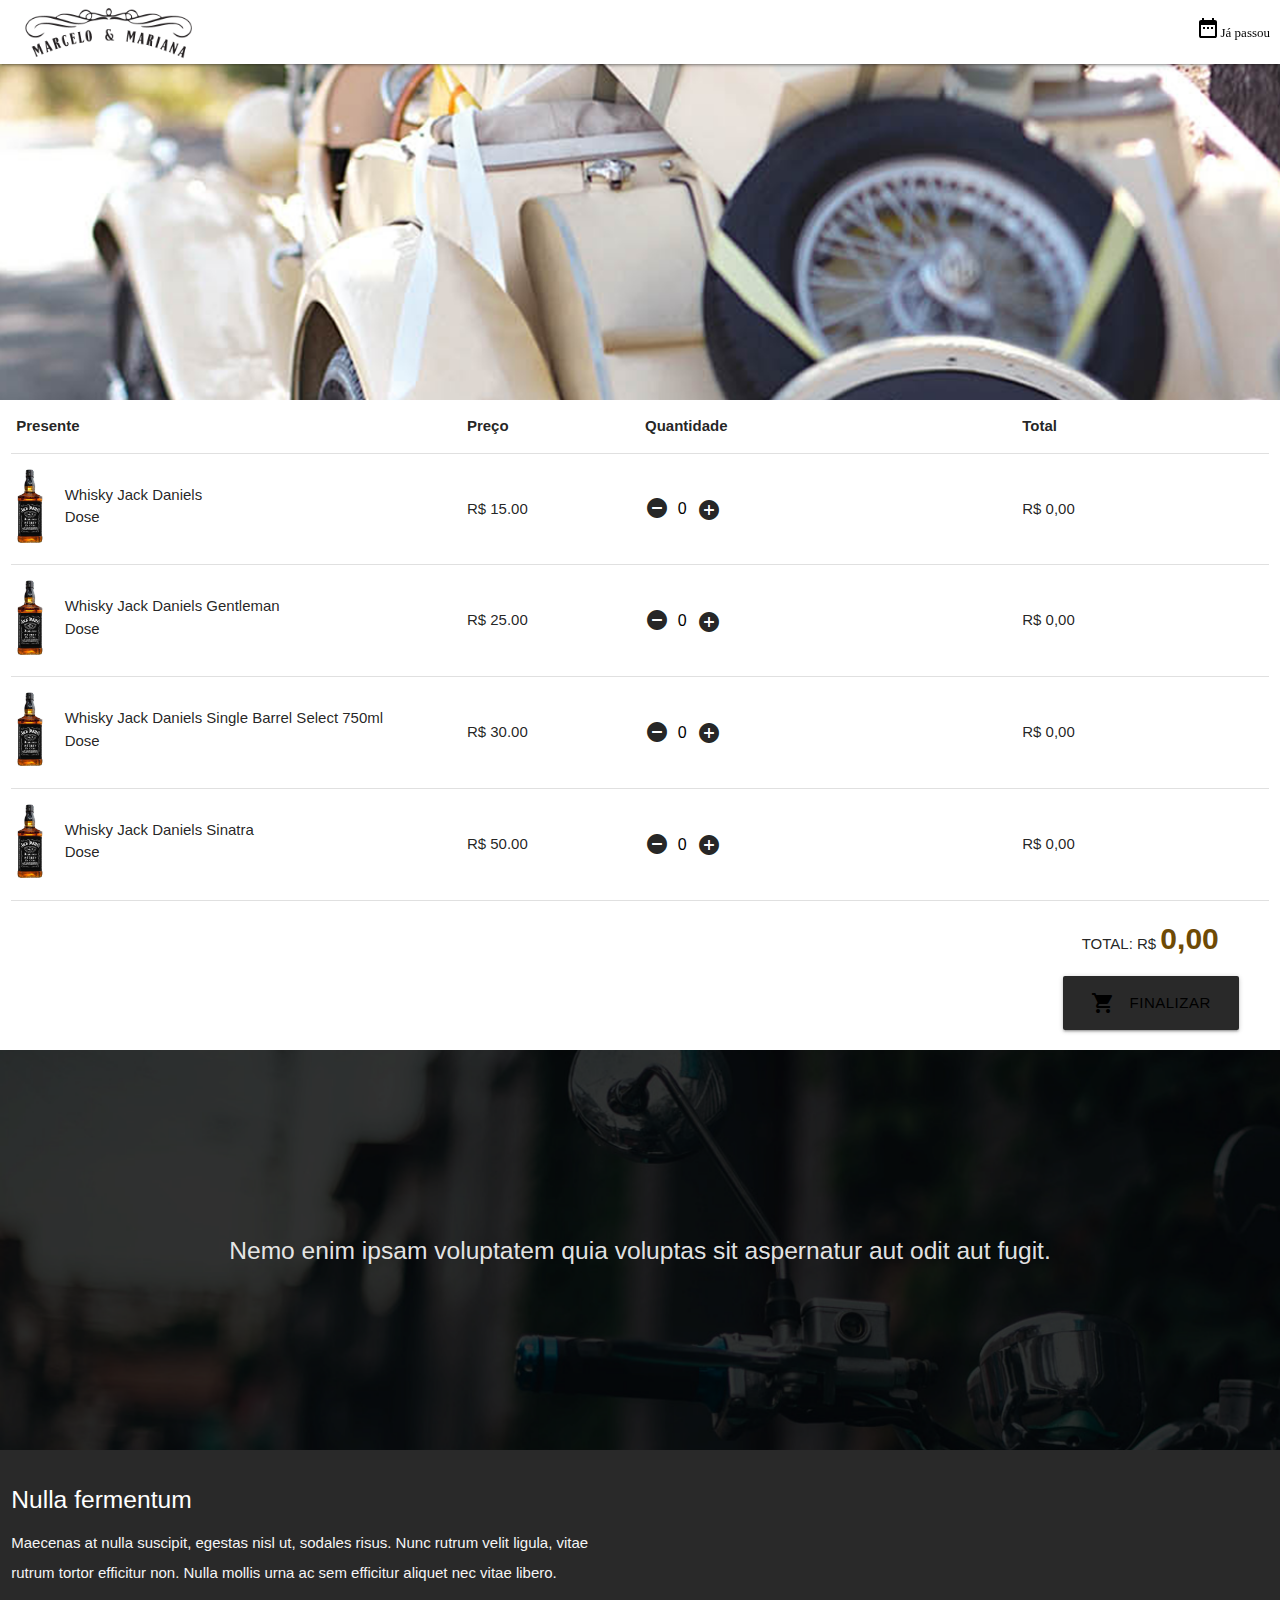
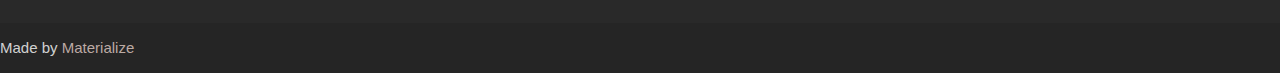
==== listaPresent.html @ 13d9a9d8 "subindo" ====
<!DOCTYPE html>
<html lang="en">

<head>
    <meta http-equiv="Content-Type" content="text/html; charset=UTF-8" />
    <meta name="viewport" content="width=device-width, initial-scale=1" />
    <title>Casório</title>

    <!-- CSS  -->
    <link href="https://fonts.googleapis.com/icon?family=Material+Icons" rel="stylesheet">
    <link href="css/materialize.css" type="text/css" rel="stylesheet" media="screen,projection" />
    <link href="css/style.css" type="text/css" rel="stylesheet" media="screen,projection" />
</head>

<body>
    <nav class="white" role="navigation">

        <div class="date icon">
            <div id="countdownie">
                <!-- contagem regressiva -->
            </div>
            <span id="icondate"> <i class="material-icons">date_range</i> </span>
        </div>
        <div class="nav-wrapper container">
            <img src="/Logo.png" alt="">
            <!-- <a id="logo-container" href="#" class="brand-logo"></a> -->
            <ul class="right hide-on-med-and-down">
            </ul>

            <ul id="nav-mobile" class="sidenav">
                <li><a href="#">Navbar Link</a></li>
            </ul>
        </div>
    </nav>

    <div id="index-banner" class="parallax-container">
        <div class="parallax listpresent"></div>
    </div>


    <div class="container row">
        <div class="section col m12">
            <!--   Icon Section   -->
            <table class="table-presente ">
                <thead>
                    <tr>
                        <th colspan="0">Presente</th>
                        <th></th>
                        <th>Preço</th>
                        <th>Quantidade</th>
                        <th>Total</th>
                    </tr>
                </thead>
                <tbody>
                    <tr id="product01" class="pdr">
                        <td id="wave" class="waves" colspan="0">
                            <img src="shopp1.jpg">
                        </td>
                        <td class="description">
                            <ul>
                                <li><span>Whisky Jack Daniels</span></li>
                                <li><span class="titleProd">Dose</span></li>
                            </ul>
                        </td>
                        <td>R$ <span class="preco">15.00</span></td>
                        <td class="pro_num inputqtd"><span class="qua_wrap">

                                <span id="qtdMenos" class="minus js-minus " href="">
                                    <i class="material-icons ">remove_circle</i>
                                </span>

                                <input id="qtd" class="quantity" type="number" value="0" data-sku="458458">

                                <span id="qtdMais" class="plus js-plus " href="">
                                    <i class="material-icons minus ">add_circle</i>
                                </span>
                                <i class="iconfont icon-wuuiconxuan green f16 hide"></i></span>
                            <div class="red mt5 js-invent-tips hide"></div>
                        </td>
                        <td> <span class="">R$
                                <span class="totalItem">0,00
                                </span>
                            </span></td>

                    </tr>
                    <tr id="product02" class="pdr">
                        <td id="wave" class="waves" colspan="0">
                            <img src="shopp1.jpg">
                        </td>
                        <td class="description">
                            <ul>
                                <li><span>Whisky Jack Daniels Gentleman</span></li>
                                <li><span class="titleProd">Dose </span></li>
                            </ul>
                        </td>
                        <td>R$ <span class="preco">25.00</span> </td>
                        <td class="pro_num inputqtd "><span class="qua_wrap">

                                <span id="qtdMenos" class="minus js-minus " href="">
                                    <i class="material-icons ">remove_circle</i>
                                </span>

                                <input id="qtd1" class="quantity " type="number" value="0" data-sku="458458">

                                <span id="qtdMais" class="plus js-plus " href="">
                                    <i class="material-icons minus ">add_circle</i>
                                </span>
                                <i class="iconfont icon-wuuiconxuan green f16 hide"></i></span>
                            <div class="red mt5 js-invent-tips hide"></div>
                        </td>
                        <td><span class="">R$
                                <span class="totalItem">0,00
                                </span>
                            </span>
                        </td>

                    </tr>
                    <tr id="product03" class="pdr">
                        <td id="wave" class="waves" colspan="0">
                            <img src="shopp1.jpg">
                        </td>
                        <td class="description">
                            <ul>
                                <li><span>Whisky Jack Daniels Single Barrel Select 750ml</span></li>
                                <li><span class="titleProd">Dose</span></li>
                            </ul>
                        </td>
                        <td>R$ <span class="preco">30.00</span> </td>
                        <td class="pro_num inputqtd "><span class="qua_wrap">
                                <span id="qtdMenos" class="minus js-minus " href="">
                                    <i class="material-icons ">remove_circle</i>
                                </span>

                                <input id="qtd1" class="quantity " type="number" value="0" data-sku="458458">

                                <span id="qtdMais" class="plus js-plus " href="">
                                    <i class="material-icons minus ">add_circle</i>
                                </span>
                                <i class="iconfont icon-wuuiconxuan green f16 hide"></i></span>
                            <div class="red mt5 js-invent-tips hide"></div>
                        </td>
                        <td>
                            <span class="">R$
                                <span class="totalItem">0,00
                                </span>
                            </span>
                        </td>
                    </tr>
                    <tr id="product04" class="pdr">
                        <td id="wave" class="waves" colspan="0">
                            <img src="shopp1.jpg">
                        </td>
                        <td class="description">
                            <ul>
                                <li><span>Whisky Jack Daniels Sinatra</span></li>
                                <li><span class="titleProd">Dose</span></li>
                            </ul>
                        </td>
                        <td>R$ <span class="preco">50.00</span> </td>
                        <td class="pro_num inputqtd "><span class="qua_wrap">
                                <span id="qtdMenos" class="minus js-minus " href="">
                                    <i class="material-icons ">remove_circle</i>
                                </span>

                                <input id="qtd1" class="quantity " type="number" value="0" data-sku="458458">

                                <span id="qtdMais" class="plus js-plus " href="">
                                    <i class="material-icons minus ">add_circle</i>
                                </span>
                                <i class="iconfont icon-wuuiconxuan green f16 hide"></i></span>
                            <div class="red mt5 js-invent-tips hide"></div>
                        </td>
                        <td>
                            <span class="">R$
                                <span class="totalItem">0,00
                                </span>
                            </span>
                        </td>
                    </tr>
                </tbody>
                <tfoot>
                    <tr>
                        <td colspan="5"> <span> TOTAL: R$
                                <span class="fulltotal">
                                    0,00</span>
                            </span> </td>
                    </tr>
                </tfoot>
            </table>
            <div class="btnpay">

                <a class="waves-effect waves-light btn-large modal-trigger"  href="#demo-modal"><i
                        class="material-icons left">shopping_cart</i>FINALIZAR</a>
            </div>
        </div>
    </div>
      <!-- Modal Structure -->
 
    <div id="demo-modal" class="modal">
        <div class="modal-content container">
            <div class="row">
                <form class="col s12 m12">
                    <div class="row">
                                <div class="input-field col s6">
                                    <input placeholder="Placeholder" id="first_name" type="text" class="validate">
                                    <label for="first_name">First Name</label>
                                </div>
                            <div class="input-field col s6">
                                <input id="last_name" type="text" class="validate">
                                <label for="last_name">Last Name</label>
                            </div>
                        </div>
                        <div class="row">
                            <div class="input-field col s12">
                                <input disabled value="I am not editable" id="disabled" type="text" class="validate">
                                <label for="disabled">Disabled</label>
                            </div>
                        </div>
                        <div class="row">
                            <div class="input-field col s12">
                                <input id="password" type="password" class="validate">
                                <label for="password">Password</label>
                            </div>
                        </div>
                        <div class="row">
                            <div class="input-field col s12">
                                <input id="email" type="email" class="validate">
                                <label for="email">Email</label>
                        </div>
                    </div>
                </form>
            </div>
        </div>
        <div class="modal-footer">
          <a href="#!" class="modal-action modal-close waves-effect waves-red btn red lighten-1">Close</a>
        </div>
    </div>
     
    </div>
    </div>
    <div class="parallax-container valign-wrapper">
        <div class="section no-pad-bot">
            <div class="container">
                <div class="row center">
                    <h5 class="header col s12 light">Nemo enim ipsam voluptatem quia voluptas sit aspernatur aut odit
                        aut fugit.</h5>
                </div>
            </div>
        </div>
        <div class="parallax"><img src="/Untitled-5.png" alt="Unsplashed background img 3"></div>
    </div>

    <footer class="page-footer teal">
        <div class="container">
            <div class="row">
                <div class="col l6 s12">
                    <h5 class="white-text">Nulla fermentum</h5>
                    <p class="grey-text text-lighten-4">
                        Maecenas at nulla suscipit, egestas nisl ut, sodales risus. Nunc
                        rutrum velit ligula, vitae rutrum tortor efficitur non. Nulla mollis urna ac sem efficitur
                        aliquet nec vitae libero.
                    </p>
                </div>
            </div>
        </div>
        <div class="footer-copyright">
            <a href="#top" class="glyphicon glyphicon-chevron-up"> <i class="  material-icons">arrow_upward</i> </a>
            <div class="container">
                Made by <a class="brown-text text-lighten-3" href="http://materializecss.com">Materialize</a>
            </div>
        </div>
    </footer>


    <!--  Scripts-->
    <script src="https://code.jquery.com/jquery-2.1.1.min.js"></script>
    <script src="/js/materialize.js"></script>
    <script src="js/init.js"></script>

</body>

</html>
---- css/style.css ----
/* Custom Stylesheet */
/**
 * Use this file to override Materialize files so you can update
 * the core Materialize files in the future
 *
 * Made By MaterializeCSS.com
 */

nav ul a,
nav .brand-logo {
  color: #444;
}
a:link{
  color: initial;
}
a:visited{
  color: initial;
}
p {
  line-height: 2rem;
}

.sidenav-trigger {
  color: #26a69a;
}

#banner {
  background-image: url(/banner2.png);
  background-repeat: no-repeat;
  background-size: contain;
  background-position: center;
}
.container {
  width: 100%;
  position: relative;
}
.parallax-container {
  min-height: 380px;
  line-height: 0;
  height: 400px;
  color: rgba(255,255,255,.9);
}
  .parallax-container .section {
    width: 100%;
  }

@media only screen and (max-width : 992px) {
  .parallax-container .section {
    position: absolute;
    top: 40%;
  }
  #index-banner .section {
    top: 10%;
  }
}

@media only screen and (max-width : 600px) {
  #index-banner .section {
    top: 0;
  }
}

.icon-block {
  padding: 0 15px;
}
.icon-block .material-icons {
  font-size: inherit;
}

footer.page-footer {
  margin: 0;
}
.nav-wrapper img {
  max-width: 15%;
  top: 8px;
  position: absolute;
}
       
.parallax {
  background-image: url(/Untitled-3.png);
  background-repeat: no-repeat;
  background-size: cover;

}
.listpresent {
  background-image: url(/listaPresent.png);
  background-repeat: no-repeat;
  background-size: cover;
  background-position:center;
}

.parallax-container .parallax #banner {
  min-width: 21% !important;
  bottom: -40px !important;
  min-height: initial !important;
  height: 300px;
}
.date{
  position: absolute;
    color: black;
    top: 0;
}
#icondate{
  position: absolute;
  top: 0;
  left: -25px;
  }
.icon {
  right: 10px;
}
.icon span:nth-child(1) {
  height:  5px;
}
.white{
  position: fixed !important;
  z-index: 1;
}
.teal {
  background-color: #292929 !important;
}
.page-footer .footer-copyright {
  background-color: rgba(0, 0, 0, 0.08);
}
a[href="#top"]{
  padding:10px;
  position:fixed;
  top: 90%;
  right:40px;
  display:none;
  font-size: 30px;
  background: #181818
}
a[href="#top"]:hover{
  text-decoration:none;
}

@media screen and ( max-width: 425px){
  .nav-wrapper img {
    max-width: 34%;
  }
  .icon {
    right: 10px;
    top: 2px;
  }
}

thead tr th {
  text-align: left !important;
}
.card-presente  {
  width: 100%;
  height: auto;
  box-shadow: #444 solid;
}

.waves img {
  width: 43%;
}
.waves ul {
  vertical-align: top;
  margin-left: 21px;
  display: inline-block;
}
.section .table-presente tr td.waves{
  width: 30px;
}
.description{
  text-align: left;
  float: left;
  margin-left: -25px;
  /* width: 350px; */
}
.minus{
  vertical-align: middle;
    display: inline-block;
    width: 22px;
    height: 25px;
    text-align: center;
    line-height: 25px;
    cursor: pointer;
}
.plus{
  vertical-align: middle;
    display: inline-block;
    width: 22px;
    height: 25px;
    text-align: center;
    line-height: 25px;
    cursor: pointer;
}
#qtd1,
#qtd{
  vertical-align: middle;
  display: inline-block;
  width: 22px;
  height: 23px;
  line-height: 25px;
  border-bottom: 0;
  margin: 0;
  text-align: center;
}
.inputqtd{
  width: 270px;
}
input[type=number]::-webkit-inner-spin-button,
    input[type=number]::-webkit-outer-spin-button {
        -webkit-appearance: none;
        margin: 0;
}

.carrinho {
  box-shadow: #444 2px 1px 2px 1px; 
  margin-left: 50px !important;
  position: absolute;
  bottom: 0;
  right: 15px !important;
  min-height: 50%!important;
}
.table-presente{
  position: relative;
     
}
.table-presente th:nth-child(2){
  width: 30%;
}
.table-presente th:nth-child(4){
  width: 30%;
}
.table-presente th:nth-child(5){
  width: 20%;
}

.table-shop tr,
.table-shop td{
  text-align: center;
  border: 0;
}
.finishShop .title  {
  background-color: #444;
  padding: 2px;
}
.totalItem:nth-last-child(1) {
  /* background-color: #26a69a; */
  text-align: center;
  /* padding: 15px; */
  /* width: 20% !important; */
}
tfoot td {
  text-align: right ;
  padding-right: 50px;
}
tfoot tr{
  border: 0;
}
.fulltotal{
  color:rgb(110, 74, 5);
  font-weight: bold;
  font-size: 2rem;
}
.btnpay{
  float: right;
  margin-right: 30px;
}
.btnpay .btn-large{
  background-color: #292929;
}
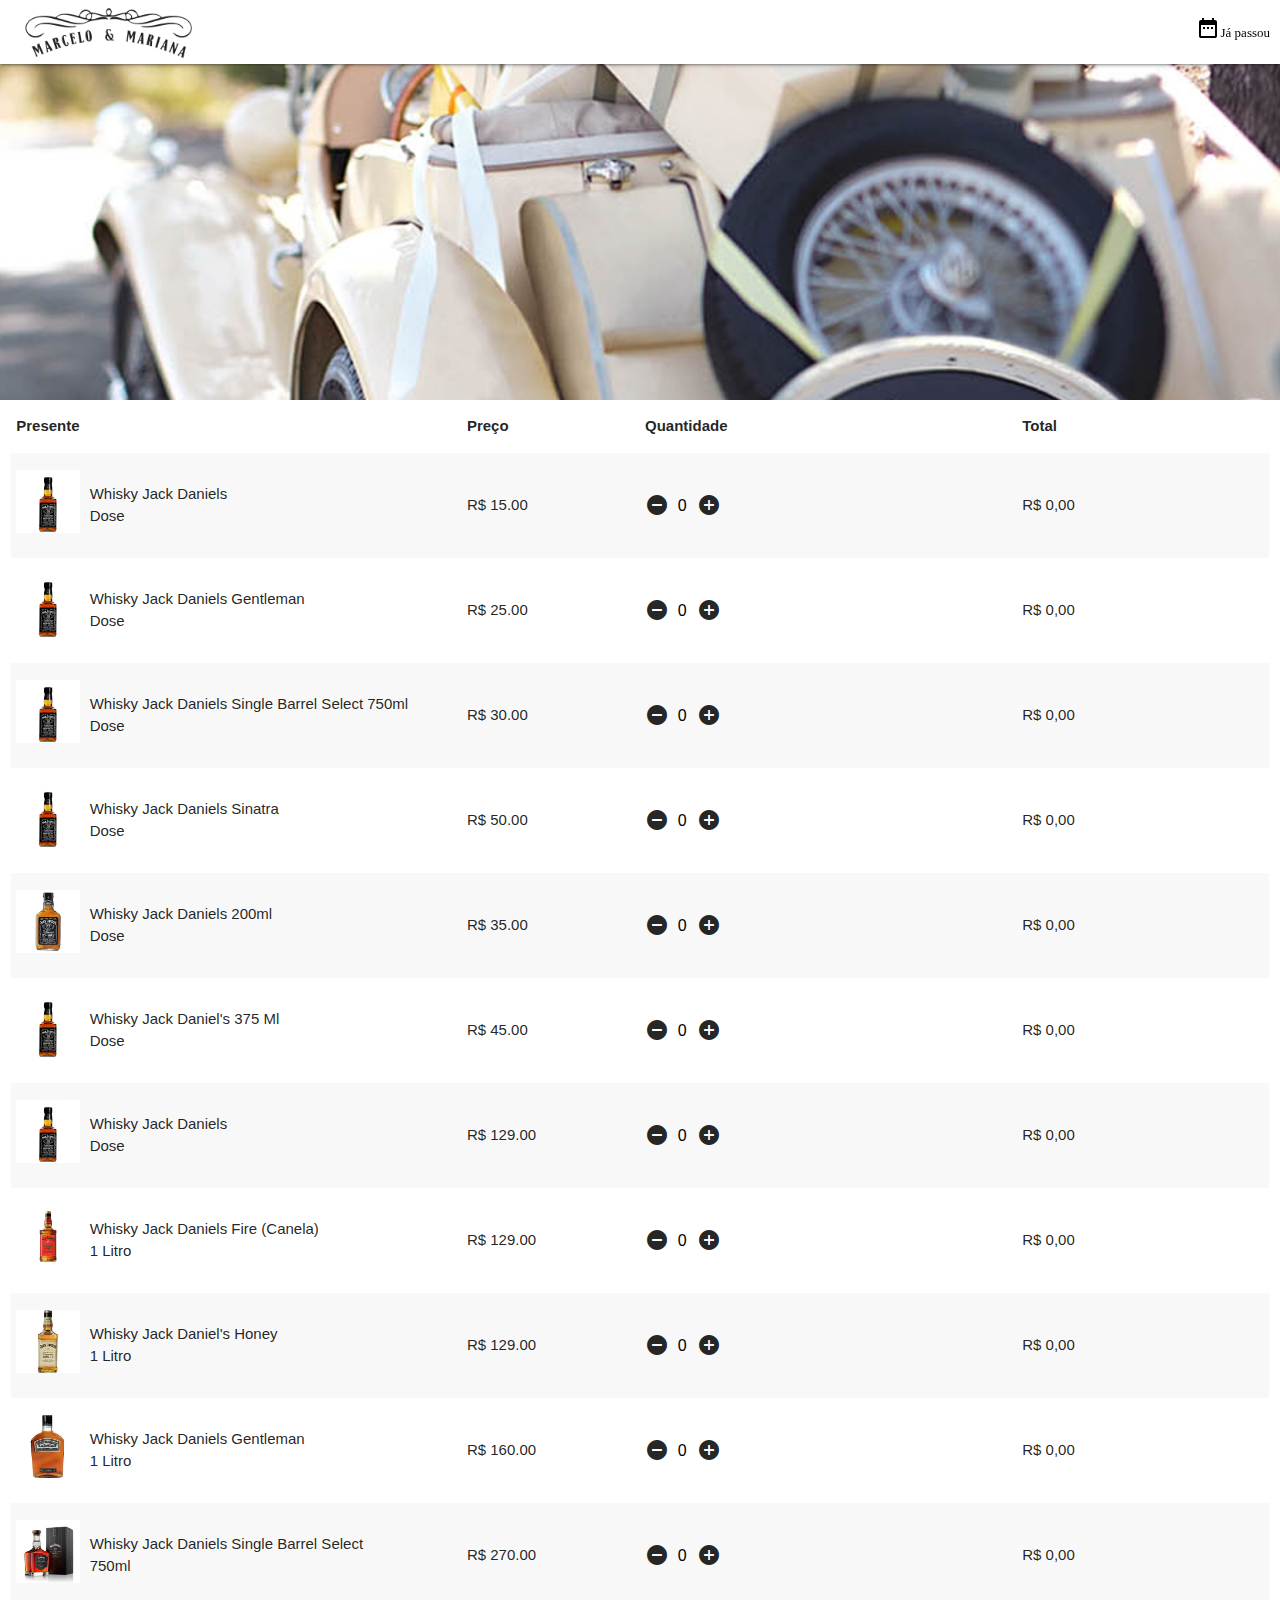
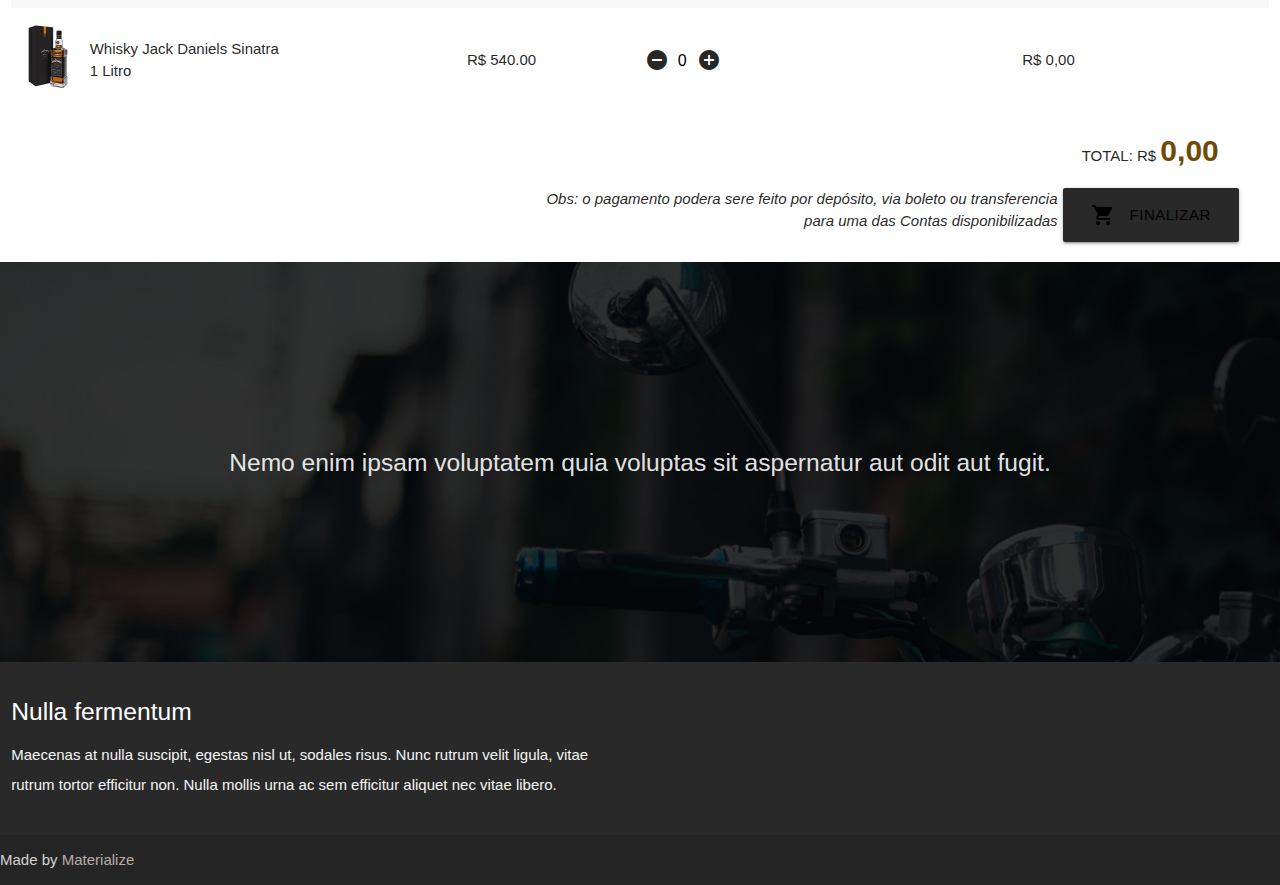
==== commit 53f33c2c: "criacaçao dos pagamentos" ====
--- a/listaPresent.html
+++ b/listaPresent.html
@@ -41,7 +41,7 @@
     <div class="container row">
         <div class="section col m12">
             <!--   Icon Section   -->
-            <table class="table-presente ">
+            <table class="table-presente striped">
                 <thead>
                     <tr>
                         <th colspan="0">Presente</th>
@@ -54,7 +54,7 @@
                 <tbody>
                     <tr id="product01" class="pdr">
                         <td id="wave" class="waves" colspan="0">
-                            <img src="shopp1.jpg">
+                            <img src="img/jkD.webp">
                         </td>
                         <td class="description">
                             <ul>
@@ -85,7 +85,7 @@
                     </tr>
                     <tr id="product02" class="pdr">
                         <td id="wave" class="waves" colspan="0">
-                            <img src="shopp1.jpg">
+                            <img src="img/jkD.webp">
                         </td>
                         <td class="description">
                             <ul>
@@ -117,7 +117,7 @@
                     </tr>
                     <tr id="product03" class="pdr">
                         <td id="wave" class="waves" colspan="0">
-                            <img src="shopp1.jpg">
+                            <img src="img/jkD.webp">
                         </td>
                         <td class="description">
                             <ul>
@@ -148,7 +148,7 @@
                     </tr>
                     <tr id="product04" class="pdr">
                         <td id="wave" class="waves" colspan="0">
-                            <img src="shopp1.jpg">
+                            <img src="img/jkD.webp">
                         </td>
                         <td class="description">
                             <ul>
@@ -157,6 +157,257 @@
                             </ul>
                         </td>
                         <td>R$ <span class="preco">50.00</span> </td>
+                        <td class="pro_num inputqtd "><span class="qua_wrap">
+                                <span id="qtdMenos" class="minus js-minus " href="">
+                                    <i class="material-icons ">remove_circle</i>
+                                </span>
+
+                                <input id="qtd1" class="quantity " type="number" value="0" data-sku="458458">
+
+                                <span id="qtdMais" class="plus js-plus " href="">
+                                    <i class="material-icons minus ">add_circle</i>
+                                </span>
+                                <i class="iconfont icon-wuuiconxuan green f16 hide"></i></span>
+                            <div class="red mt5 js-invent-tips hide"></div>
+                        </td>
+                        <td>
+                            <span class="">R$
+                                <span class="totalItem">0,00
+                                </span>
+                            </span>
+                        </td>
+                    </tr>
+                    <tr id="product05" class="pdr">
+                        <td id="wave" class="waves" colspan="0">
+                            <img src="img/42425175_1GG.webp">
+                        </td>
+                        <td class="description">
+                            <ul>
+                                <li><span>Whisky Jack Daniels 200ml</span></li>
+                                <li><span class="titleProd">Dose</span></li>
+                            </ul>
+                        </td>
+                        <td>R$ <span class="preco">35.00</span> </td>
+                        <td class="pro_num inputqtd "><span class="qua_wrap">
+                                <span id="qtdMenos" class="minus js-minus " href="">
+                                    <i class="material-icons ">remove_circle</i>
+                                </span>
+
+                                <input id="qtd1" class="quantity " type="number" value="0" data-sku="458458">
+
+                                <span id="qtdMais" class="plus js-plus " href="">
+                                    <i class="material-icons minus ">add_circle</i>
+                                </span>
+                                <i class="iconfont icon-wuuiconxuan green f16 hide"></i></span>
+                            <div class="red mt5 js-invent-tips hide"></div>
+                        </td>
+                        <td>
+                            <span class="">R$
+                                <span class="totalItem">0,00
+                                </span>
+                            </span>
+                        </td>
+                    </tr>
+                    <tr id="product06" class="pdr">
+                        <td id="wave" class="waves" colspan="0">
+                            <img src="img/jkD.webp">
+                        </td>
+                        <td class="description">
+                            <ul>
+                                <li><span>Whisky Jack Daniel's 375 Ml</span></li>
+                                <li><span class="titleProd">Dose</span></li>
+                            </ul>
+                        </td>
+                        <td>R$ <span class="preco">45.00</span> </td>
+                        <td class="pro_num inputqtd "><span class="qua_wrap">
+                                <span id="qtdMenos" class="minus js-minus " href="">
+                                    <i class="material-icons ">remove_circle</i>
+                                </span>
+
+                                <input id="qtd1" class="quantity " type="number" value="0" data-sku="458458">
+
+                                <span id="qtdMais" class="plus js-plus " href="">
+                                    <i class="material-icons minus ">add_circle</i>
+                                </span>
+                                <i class="iconfont icon-wuuiconxuan green f16 hide"></i></span>
+                            <div class="red mt5 js-invent-tips hide"></div>
+                        </td>
+                        <td>
+                            <span class="">R$
+                                <span class="totalItem">0,00
+                                </span>
+                            </span>
+                        </td>
+                    </tr>
+
+                    <tr id="product07" class="pdr">
+                        <td id="wave" class="waves" colspan="0">
+                            <img src="./img/jkD.webp">
+                        </td>
+                        <td class="description">
+                            <ul>
+                                <li><span>Whisky Jack Daniels</span></li>
+                                <li><span class="titleProd">Dose</span></li>
+                            </ul>
+                        </td>
+                        <td>R$ <span class="preco">129.00</span> </td>
+                        <td class="pro_num inputqtd "><span class="qua_wrap">
+                                <span id="qtdMenos" class="minus js-minus " href="">
+                                    <i class="material-icons ">remove_circle</i>
+                                </span>
+
+                                <input id="qtd1" class="quantity " type="number" value="0" data-sku="458458">
+
+                                <span id="qtdMais" class="plus js-plus " href="">
+                                    <i class="material-icons minus ">add_circle</i>
+                                </span>
+                                <i class="iconfont icon-wuuiconxuan green f16 hide"></i></span>
+                            <div class="red mt5 js-invent-tips hide"></div>
+                        </td>
+                        <td>
+                            <span class="">R$
+                                <span class="totalItem">0,00
+                                </span>
+                            </span>
+                        </td>
+                    </tr>
+
+
+                    <tr id="product08" class="pdr">
+                        <td id="wave" class="waves" colspan="0">
+                            <img src="./img/fire.webp">
+                        </td>
+                        <td class="description">
+                            <ul>
+                                <li><span>Whisky Jack Daniels Fire (Canela) </span></li>
+                                <li><span class="titleProd">1 Litro</span></li>
+                            </ul>
+                        </td>
+                        <td>R$ <span class="preco">129.00</span> </td>
+                        <td class="pro_num inputqtd "><span class="qua_wrap">
+                                <span id="qtdMenos" class="minus js-minus " href="">
+                                    <i class="material-icons ">remove_circle</i>
+                                </span>
+
+                                <input id="qtd1" class="quantity " type="number" value="0" data-sku="458458">
+
+                                <span id="qtdMais" class="plus js-plus " href="">
+                                    <i class="material-icons minus ">add_circle</i>
+                                </span>
+                                <i class="iconfont icon-wuuiconxuan green f16 hide"></i></span>
+                            <div class="red mt5 js-invent-tips hide"></div>
+                        </td>
+                        <td>
+                            <span class="">R$
+                                <span class="totalItem">0,00
+                                </span>
+                            </span>
+                        </td>
+                    </tr>
+                    <tr id="product09" class="pdr">
+                        <td id="wave" class="waves" colspan="0">
+                            <img src="./img/honey.webp">
+                        </td>
+                        <td class="description">
+                            <ul>
+                                <li><span>Whisky Jack Daniel's Honey </span></li>
+                                <li><span class="titleProd">1 Litro</span></li>
+                            </ul>
+                        </td>
+                        <td>R$ <span class="preco">129.00</span> </td>
+                        <td class="pro_num inputqtd "><span class="qua_wrap">
+                                <span id="qtdMenos" class="minus js-minus " href="">
+                                    <i class="material-icons ">remove_circle</i>
+                                </span>
+
+                                <input id="qtd1" class="quantity " type="number" value="0" data-sku="458458">
+
+                                <span id="qtdMais" class="plus js-plus " href="">
+                                    <i class="material-icons minus ">add_circle</i>
+                                </span>
+                                <i class="iconfont icon-wuuiconxuan green f16 hide"></i></span>
+                            <div class="red mt5 js-invent-tips hide"></div>
+                        </td>
+                        <td>
+                            <span class="">R$
+                                <span class="totalItem">0,00
+                                </span>
+                            </span>
+                        </td>
+                    </tr>
+                    <tr id="product10" class="pdr">
+                        <td id="wave" class="waves" colspan="0">
+                            <img src="./img/gentlem.webp">
+                        </td>
+                        <td class="description">
+                            <ul>
+                                <li><span>Whisky Jack Daniels Gentleman </span></li>
+                                <li><span class="titleProd">1 Litro</span></li>
+                            </ul>
+                        </td>
+                        <td>R$ <span class="preco">160.00</span> </td>
+                        <td class="pro_num inputqtd "><span class="qua_wrap">
+                                <span id="qtdMenos" class="minus js-minus " href="">
+                                    <i class="material-icons ">remove_circle</i>
+                                </span>
+
+                                <input id="qtd1" class="quantity " type="number" value="0" data-sku="458458">
+
+                                <span id="qtdMais" class="plus js-plus " href="">
+                                    <i class="material-icons minus ">add_circle</i>
+                                </span>
+                                <i class="iconfont icon-wuuiconxuan green f16 hide"></i></span>
+                            <div class="red mt5 js-invent-tips hide"></div>
+                        </td>
+                        <td>
+                            <span class="">R$
+                                <span class="totalItem">0,00
+                                </span>
+                            </span>
+                        </td>
+                    </tr>
+                    <tr id="product11" class="pdr">
+                        <td id="wave" class="waves" colspan="0">
+                            <img src="./img/singleBar.webp">
+                        </td>
+                        <td class="description">
+                            <ul>
+                                <li><span>Whisky Jack Daniels Single Barrel Select </span></li>
+                                <li><span class="titleProd">750ml</span></li>
+                            </ul>
+                        </td>
+                        <td>R$ <span class="preco">270.00</span> </td>
+                        <td class="pro_num inputqtd "><span class="qua_wrap">
+                                <span id="qtdMenos" class="minus js-minus " href="">
+                                    <i class="material-icons ">remove_circle</i>
+                                </span>
+
+                                <input id="qtd1" class="quantity " type="number" value="0" data-sku="458458">
+
+                                <span id="qtdMais" class="plus js-plus " href="">
+                                    <i class="material-icons minus ">add_circle</i>
+                                </span>
+                                <i class="iconfont icon-wuuiconxuan green f16 hide"></i></span>
+                            <div class="red mt5 js-invent-tips hide"></div>
+                        </td>
+                        <td>
+                            <span class="">R$
+                                <span class="totalItem">0,00
+                                </span>
+                            </span>
+                        </td>
+                    </tr>
+                    <tr id="product12" class="pdr">
+                        <td id="wave" class="waves" colspan="0">
+                            <img src="./img/sinatra.webp">
+                        </td>
+                        <td class="description">
+                            <ul>
+                                <li><span>Whisky Jack Daniels Sinatra </span></li>
+                                <li><span class="titleProd">1 Litro</span></li>
+                            </ul>
+                        </td>
+                        <td>R$ <span class="preco">540.00</span> </td>
                         <td class="pro_num inputqtd "><span class="qua_wrap">
                                 <span id="qtdMenos" class="minus js-minus " href="">
                                     <i class="material-icons ">remove_circle</i>
@@ -188,57 +439,131 @@
                 </tfoot>
             </table>
             <div class="btnpay">
-
-                <a class="waves-effect waves-light btn-large modal-trigger"  href="#demo-modal"><i
+                <a class="waves-effect waves-light btn-large modal-trigger" href="#demo-modal"><i
                         class="material-icons left">shopping_cart</i>FINALIZAR</a>
             </div>
-        </div>
-    </div>
-      <!-- Modal Structure -->
- 
+            <div class="obs">
+                <div>
+                    <span>Obs: o pagamento podera sere feito por depósito, via boleto ou transferencia</span>
+                </div>
+                <div>
+                    <span>para uma das Contas disponibilizadas</span>
+                </div>
+            </div>
+        </div>
+    </div>
+    <!-- Modal Structure -->
+
     <div id="demo-modal" class="modal">
         <div class="modal-content container">
             <div class="row">
-                <form class="col s12 m12">
-                    <div class="row">
-                                <div class="input-field col s6">
-                                    <input placeholder="Placeholder" id="first_name" type="text" class="validate">
-                                    <label for="first_name">First Name</label>
-                                </div>
-                            <div class="input-field col s6">
-                                <input id="last_name" type="text" class="validate">
-                                <label for="last_name">Last Name</label>
-                            </div>
+                <div class="col m12">
+                    <div class="col m6">
+                        <div class="boleto">
+                            <a class="modal-close waves-effect waves-light btn-large boleto">BOLETO</a>
                         </div>
-                        <div class="row">
-                            <div class="input-field col s12">
-                                <input disabled value="I am not editable" id="disabled" type="text" class="validate">
-                                <label for="disabled">Disabled</label>
-                            </div>
+                    </div>
+                    <div class="col m6">
+                        <div class="">
+                            <a class="modal-close waves-effect waves-light btn-large transf">TRANSFERENCIA</a>
                         </div>
-                        <div class="row">
-                            <div class="input-field col s12">
-                                <input id="password" type="password" class="validate">
-                                <label for="password">Password</label>
-                            </div>
-                        </div>
-                        <div class="row">
-                            <div class="input-field col s12">
-                                <input id="email" type="email" class="validate">
-                                <label for="email">Email</label>
-                        </div>
-                    </div>
-                </form>
-            </div>
-        </div>
-        <div class="modal-footer">
-          <a href="#!" class="modal-action modal-close waves-effect waves-red btn red lighten-1">Close</a>
-        </div>
-    </div>
-     
-    </div>
-    </div>
-    <div class="parallax-container valign-wrapper">
+                    </div>
+                </div>
+
+            </div>
+        </div>
+        <div class="modal-footer center">
+            <a href="#!" class="modal-action modal-close waves-effect waves-red btn red lighten-1">CANCELAR </a>
+        </div>
+    </div>
+
+    <!-- modal footer-->
+
+
+
+    </div>
+    </div>
+    <div class="formPay container">
+        <form class="col s12 m12">
+            <div class="row">
+                <div class="input-field col s6">
+                    <i class="material-icons prefix">account_circle</i>
+                    <input placeholder="Placeholder" id="first_name" type="text" class="validate">
+                    <label for="first_name">Nome Completo</label>
+                </div>
+                <div class="input-field col s6">
+                        <i class="material-icons prefix">image_aspect_ratio</i>
+                    <input id="last_name" type="text" class="validate">
+                    <label for="last_name">CPF</label>
+                </div>
+            </div>
+            <div class="row">
+                <div class="input-field col s12">
+                    <i class="material-icons prefix">email</i>
+                    <input id="email" type="email" class="validate">
+                    <label for="email">Email</label>
+                </div>
+            </div>
+            <div class="row">
+                <div class="input-field col s12">
+                    <i class="material-icons prefix">phone</i>
+                    <input id="telefone" type="tel" class="validate">
+                    <label for="telefone">Telefone</label>
+                </div>
+                <div class="submit center">
+                        <button class="btn waves-effect waves-light btn-large" type="submit" name="action">Submit
+                                <i class="material-icons right">send</i>
+                              </button>
+                </div>
+            </div>
+        </form>
+    </div>
+    <div class="transferencia">
+        <div class="row">
+            <div class="col m12">
+                <h3>Total da compra: <span class="totalcompra"></span></h3>
+
+            </div>
+        </div>
+        <div class="container bancos">
+            <div class="container backs_row row">
+                <div class="section col m4 card" id="rowbank">
+                    <div class="banco center">
+                        <img src="./img/caixa economica.png" alt="">
+                    </div>
+                    <div class="card-content center">
+                        <p>Ag. 6767 </p>
+                        <p>Conta corrente: 03027-0 </p>
+                        <p>Nome: E L Gregorin Sant’Ana Informática - ME </p>
+                        <p>CNPJ: 10.464.003/0001-30 </p>
+                    </div>
+                </div>
+                <div class="section col m4 card">
+                    <div class="banco center">
+                        <img src="./img/bradesco.png" alt="">
+                    </div>
+                    <div class="card-content center">
+                        <p>Ag. 6767 </p>
+                        <p>Conta corrente: 03027-0 </p>
+                        <p>Nome: E L Gregorin Sant’Ana Informática - ME </p>
+                        <p>CNPJ: 10.464.003/0001-30 </p>
+                    </div>
+                </div>
+                <div class="section col m4 card">
+                    <div class="banco center">
+                        <img src="./img/bancodobrasil.png" alt="">
+                    </div>
+                    <div class="card-content center">
+                        <p>Ag. 6767 </p>
+                        <p>Conta corrente: 03027-0 </p>
+                        <p>Nome: E L Gregorin Sant’Ana Informática - ME </p>
+                        <p>CNPJ: 10.464.003/0001-30 </p>
+                    </div>
+                </div>
+            </div>
+        </div>
+    </div>
+    <div class="parallax-container valign-wrapper" id="footer_01">
         <div class="section no-pad-bot">
             <div class="container">
                 <div class="row center">
@@ -247,7 +572,7 @@
                 </div>
             </div>
         </div>
-        <div class="parallax"><img src="/Untitled-5.png" alt="Unsplashed background img 3"></div>
+        <div class="parallax" id="parallax_footer"><img src="/Untitled-5.png" alt="Unsplashed background img 3"></div>
     </div>
 
     <footer class="page-footer teal">
--- a/css/style.css
+++ b/css/style.css
@@ -154,7 +154,7 @@
 }
 
 .waves img {
-  width: 43%;
+  width: 100%;
 }
 .waves ul {
   vertical-align: top;
@@ -167,7 +167,7 @@
 .description{
   text-align: left;
   float: left;
-  margin-left: -25px;
+  /* margin-left: -25px; */
   /* width: 350px; */
 }
 .minus{
@@ -180,7 +180,7 @@
     cursor: pointer;
 }
 .plus{
-  vertical-align: middle;
+  /* vertical-align: middle; */
     display: inline-block;
     width: 22px;
     height: 25px;
@@ -263,4 +263,40 @@
 }
 .btnpay .btn-large{
   background-color: #292929;
+  z-index: 0;
+}
+.obs {
+  float: right;
+  text-align: right;
+  margin-right: 5px;
+  font-style: italic;
+}
+.modal-footer {
+  text-align: center !important;
+}
+.boleto {
+  float: right;
+}
+
+.bancos {
+  padding-top: 20px;
+}
+.banco img{
+  max-width: 50%;
+}
+.banks_row {
+  width: 80%;
+}
+.card{
+  box-shadow: none;
+}
+#rowbank{
+  box-shadow: inset 2px 0px 0px 0px #3333332e;
+}
+.formPay,
+.transferencia {
+  display: none;
+}
+.submit .btn-large {
+  background-color: #656565;
 }